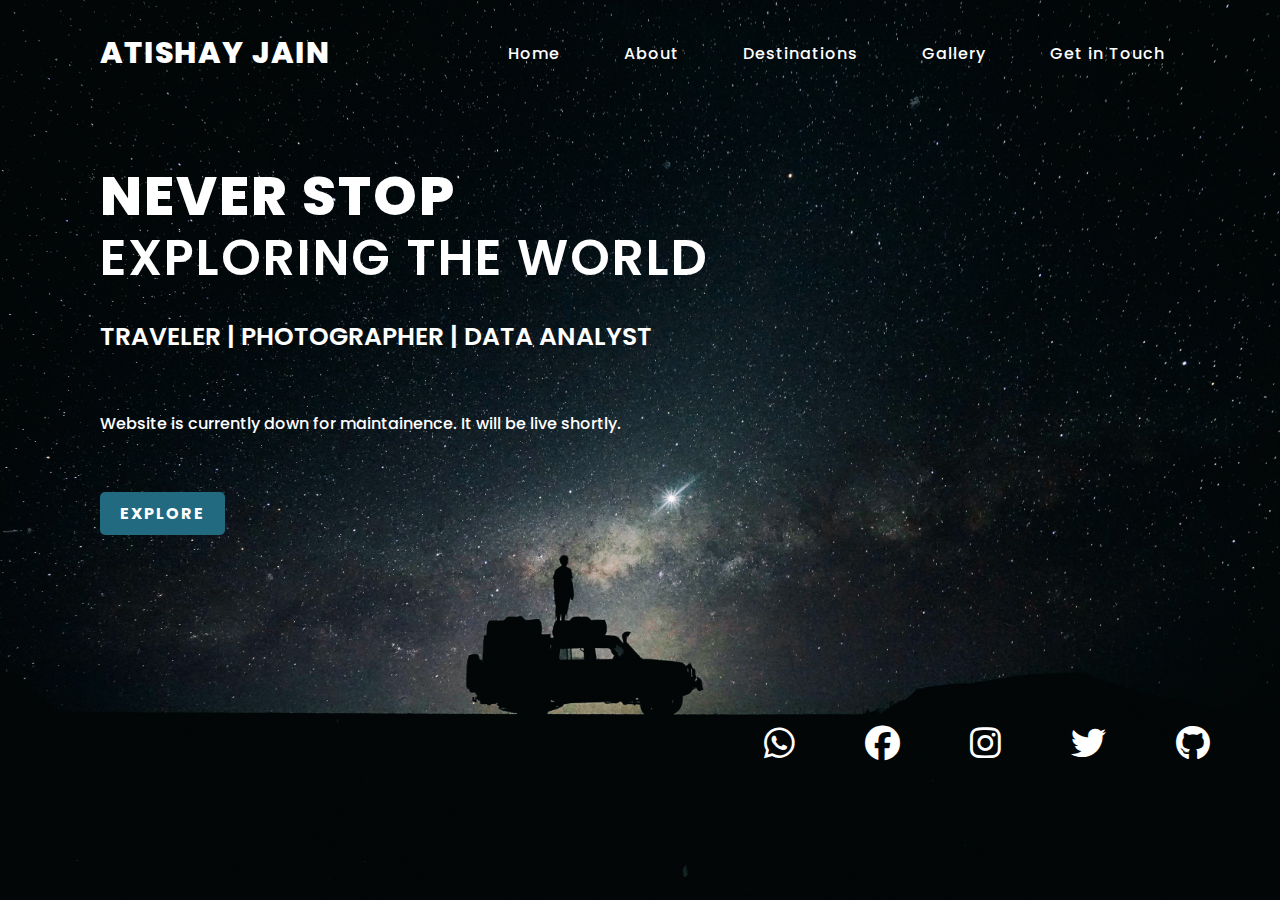
==== public/index.html @ cf004b98 "first commit" ====
<!DOCTYPE html>
<html lang="en" dir="ltr">
<head>
	<meta charset="UTF-8">
	<meta name="viewport" content="width=device-width, initial-scale=1.0">
	<title>Atishay Jain - Traveler &amp; Photographer</title>
	<link rel="icon" type="image/x-icon" href="./Images/Icons/favicon_io/favicon.ico">
	<link rel="stylesheet" href="https://cdnjs.cloudflare.com/ajax/libs/font-awesome/6.2.1/css/all.min.css">
	<link rel="stylesheet", type="text/css", href="CSS/styles.css">
</head>
<body>
	<section>
		<input type="checkbox" id="check"> 
		<header>
			<h2> <a href="#" class="logo">Atishay Jain</a></h2>
			<div class="navigation">
				<a href="#">Home</a>
				<a href="#">About</a>
				<a href="#">Destinations</a>
				<a href="#">Gallery</a>
				<a href="contact.html">Get in Touch</a>
			</div>
			<label for="check">
				<i class="fas fa-bars menu-btn"></i>
				<i class="fas fa-times close-btn"></i>
			</label>
		</header>
		<div class="content">
			<div class="info">
				<h2>Never Stop <br> <span>Exploring the World</span></h2>
			    <h3>Traveler | Photographer | Data Analyst</h3>
				<br>
				<p>Website is currently down for maintainence.  It will be live shortly. </p><br>
			    <a href="#" class="info-btn">Explore</a>
			</div>
		</div>
		<div class="media-icons">
			<a href="https://wa.me/+4917661664090"><i class="fa-brands fa-whatsapp"></i></a>
			<a href="https://www.facebook.com/profile.php?id=100006791504401"><i class="fa-brands fa-facebook"></i></a>
			<a href="https://www.instagram.com/i_m._.aj/"><i class="fa-brands fa-instagram"></i></a>
			<a href=""><i class="fa-brands fa-twitter"></i></a>
			<a href="#"><i class="fa-brands fa-github"></i></a>
			<a></a>
		</div>
	</section>
</body>
</html>
---- public/CSS/styles.css ----
@import url('https://fonts.googleapis.com/css2?family=Poppins:wght@200;300;400;500;600;700;800&display=swap');


*{
  margin: 0;
  padding: 0;
  outline: none;
  text-decoration: none;
  box-sizing: border-box;
  font-family: "Poppins", sans-serif;
}

section{
  position: relative;
  width: 100%;
  min-height: 100vh;
  display: flex;
  flex-direction: column;
  justify-content: flex-start;
  background: url(../Images/img/HomePage.jpg)no-repeat;
  background-size: cover;
  background-position: center;
}

header{
  position: relative;
  top: 0;
  width: 100%;
  padding: 30px 100px;
  display: flex;
  justify-content: space-between;
  align-items: center;
}

header .logo{
  position: relative;
  color: #fff;
  font-size: 30px;
  text-decoration: none;
  text-transform: uppercase;
  font-weight: 800;
  letter-spacing: 1px;
}

header .navigation a{
  color: #fff;
  text-decoration: none;
  font-weight: 500;
  letter-spacing: 1px;
  padding: 2px 15px;
  border-radius: 20px;
  transition: 0.3s;
  transition-property: background;
}

header .navigation a:not(:last-child){
  margin-right: 30px;
}

header .navigation a:hover{
  background: #fff;
  color: #000;
}

.content{
  max-width: 650px;
  margin: 60px 100px;
}

.content .info h2{
  color: #fff;
  font-size: 55px;
  text-transform: uppercase;
  font-weight: 800;
  letter-spacing: 2px;
  line-height: 60px;
  margin-bottom: 30px;
}

.content .info h3{
  color: #fff;
  font-size: 25px;
  text-transform: uppercase;
  font-weight: 600;
  margin-bottom: 30px;
}

.content .info h2 span{
  color: #fff;
  font-size: 50px;
  font-weight: 600;
}

.content .info p{
  font-size: 16px;
  font-weight: 500;
  margin-bottom: 40px;
  color: #fff;
}

.content .info-btn{
  color: #fff;
  background: #226A80;
  text-decoration: none;
  text-transform: uppercase;
  font-weight: 700;
  letter-spacing: 2px;
  padding: 10px 20px;
  border-radius: 5px;
  transition: 0.3s;
  transition-property: transform;
}

.content .info-btn:hover{
  background: #0C4F60;
}

.media-icons{
  display: flex;
  justify-content: center;
  align-items: center;
 margin-left: auto; 
 margin-top: auto;
 margin-bottom: auto;
}

.media-icons a{
  position: relative;
  color: #fff;
  font-size: 35px;
  transition: 0.3s;
  transition-property: transform;
}

.media-icons a:not(:last-child){
  margin-right: 70px;
}

.media-icons a:hover{
  transform: scale(1.5);
}

label{
  display: none;
  color: #fff;
}

#check{
  z-index: 3;
  display: none;
}

/* Responsive Styles */

@media (max-width: 1190px){
  header .navigation{
    display: none;
  }

  label{
    display: block;
    font-size: 25px;
    cursor: pointer;
    transition: 0.3s;
    transition-property: color;
  }

  label:hover{
    color: #fff;
  }

  label .close-btn{
    display: none;
  }

  #check:checked ~ header .navigation{
    z-index: 2;
    position: fixed;
    background: rgba(2, 28, 35, 0.9);
    top: 0;
    bottom: 0;
    left: 0;
    right: 0;
    display: flex;
    flex-direction: column;
    justify-content: center;
    align-items: center;
  }

  #check:checked ~ header .navigation a{
    font-weight: 700;
    margin-right: 0;
    margin-bottom: 50px;
    letter-spacing: 2px;
  }

  #check:checked ~ header label .menu-btn {
    display: none;
  }

  #check:checked ~ header label .close-btn {
    z-index: 2;
    display: block;
    position: fixed;
  }

  label .menu-btn{
    position: absolute;
  }

  header .logo{
    position: absolute;
    bottom : -6px;
    font-size: 25px;
  }

  .content .info h2{
    font-size: 45px;
    line-height: 50px;
  }

  .content .info h2 span{
    font-size: 40px;
    font-weight: 600;
  }

  .content .info h3{
    font-size: 18px;
  }

  .content .info p{
    font-size: 14px;
  }
}

@media (max-width: 700px){
  .content .info h2{
    font-size: 35px;
    line-height: 40px;
  }

  .content .info h2 span{
    font-size: 30px;
    font-weight: 600;
  }

  .content .info h3{
    font-size: 18px;
  }

  .content .info p{
    font-size: 14px;
  }
}

@media (max-width: 300px){
  .content .info h2{
    font-size: 30px;
    line-height: 30px;
  }

  .content .info h2 span{
    font-size: 25px;
    font-weight: 500;
  }

  .content .info h3{
    font-size: 15px;
  }

  .content .info p{
    font-size: 12px;
  }
}
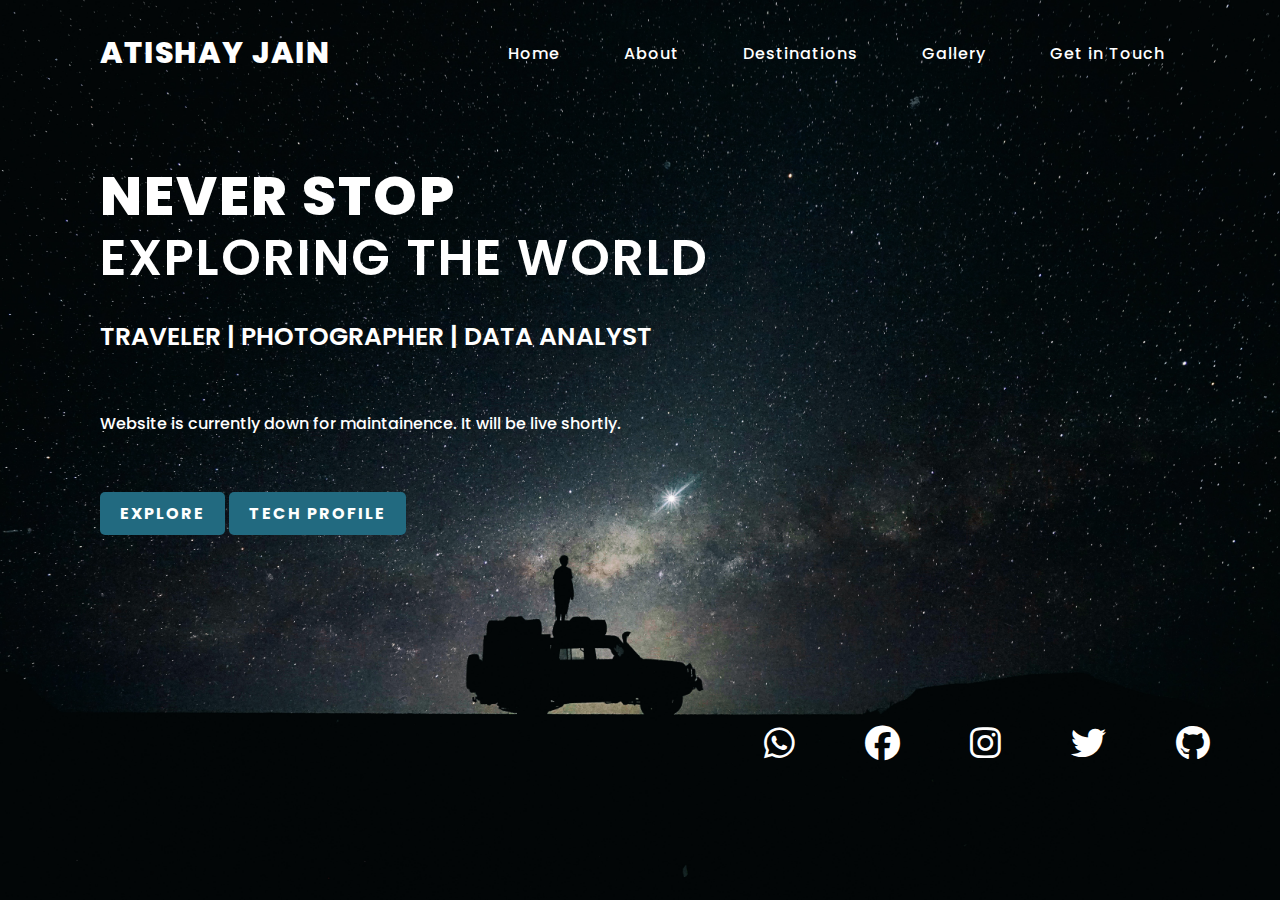
==== commit 83fb284c: "pushing changes" ====
--- a/public/index.html
+++ b/public/index.html
@@ -32,6 +32,7 @@
 				<br>
 				<p>Website is currently down for maintainence.  It will be live shortly. </p><br>
 			    <a href="#" class="info-btn">Explore</a>
+				<a href="techportfolio.html" class="info-btn">Tech Profile</a>
 			</div>
 		</div>
 		<div class="media-icons">
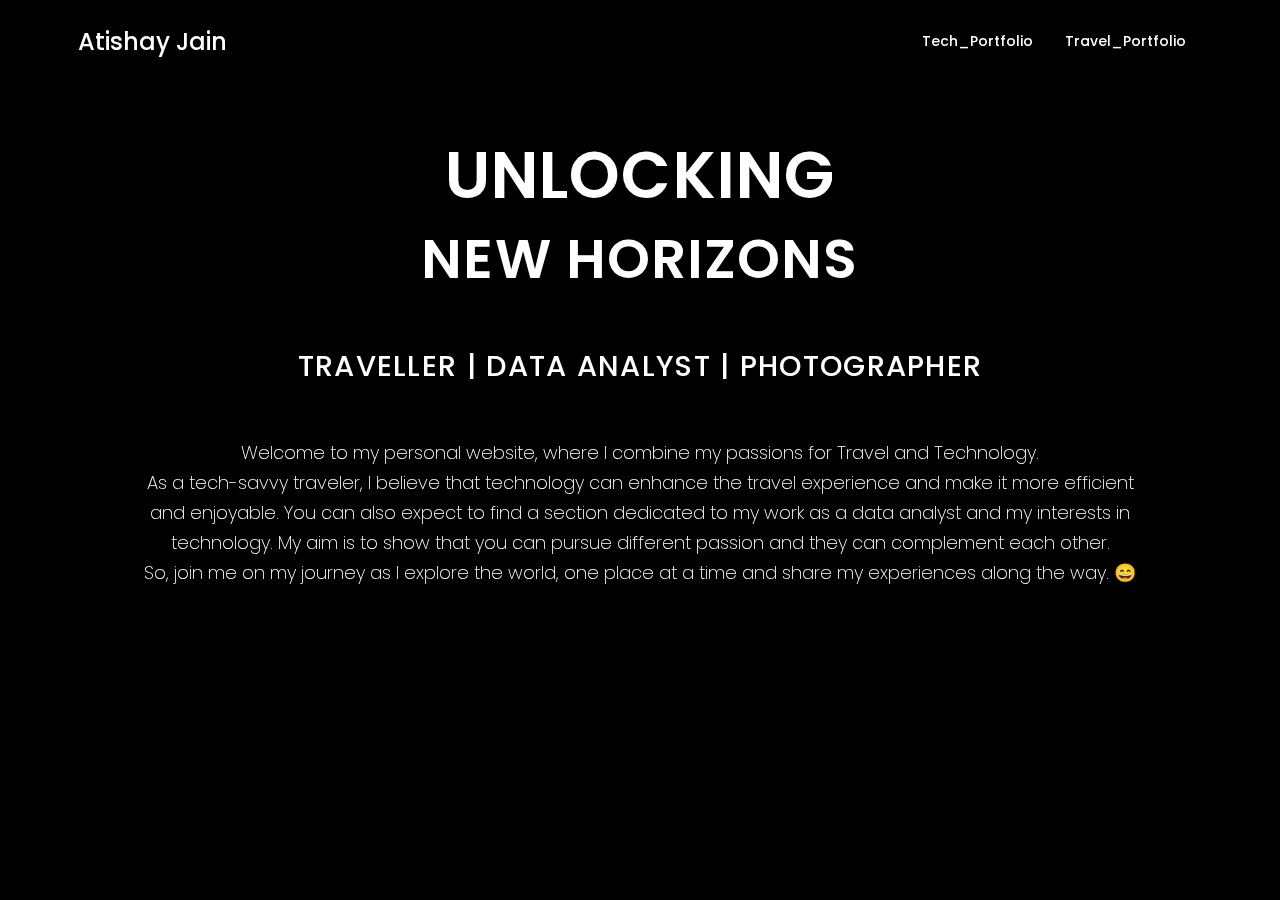
==== commit c8b67664: "pushing changes" ====
--- a/public/index.html
+++ b/public/index.html
@@ -1,48 +1,73 @@
 <!DOCTYPE html>
 <html lang="en" dir="ltr">
-<head>
-	<meta charset="UTF-8">
-	<meta name="viewport" content="width=device-width, initial-scale=1.0">
-	<title>Atishay Jain - Traveler &amp; Photographer</title>
-	<link rel="icon" type="image/x-icon" href="./Images/Icons/favicon_io/favicon.ico">
+  <head>
+    <meta charset="utf-8">
+    <title>Atishay Jain</title>
+    <meta name="viewport" content="width=device-width, initial-scale=1, minimum-scale=1, maximum-scale=1" />
+    <link rel="stylesheet" href="https://unicons.iconscout.com/release/v4.0.0/css/line.css">
+    <link rel="stylesheet", type="text/css", href="CSS/styles.css">
 	<link rel="stylesheet" href="https://cdnjs.cloudflare.com/ajax/libs/font-awesome/6.2.1/css/all.min.css">
-	<link rel="stylesheet", type="text/css", href="CSS/styles.css">
-</head>
-<body>
-	<section>
-		<input type="checkbox" id="check"> 
-		<header>
-			<h2> <a href="#" class="logo">Atishay Jain</a></h2>
-			<div class="navigation">
-				<a href="#">Home</a>
-				<a href="#">About</a>
-				<a href="#">Destinations</a>
-				<a href="#">Gallery</a>
-				<a href="contact.html">Get in Touch</a>
-			</div>
-			<label for="check">
-				<i class="fas fa-bars menu-btn"></i>
-				<i class="fas fa-times close-btn"></i>
-			</label>
-		</header>
-		<div class="content">
+    <script defer="true" src="./JS/main1.js"></script>
+  </head>
+
+  <body>
+    <header class="header" id="header">
+      <nav class="nav container">
+          <a href="./index.html" class="nav_logo">Atishay Jain</a>
+          <div class="nav_menu" id="nav-menu">
+              <ul class="nav_list grid">
+                  <li class="nav_item">
+                      <a href="#" class="nav_link">
+                          <i class="uil uil-robot nav_icon"></i>Tech_Portfolio
+                      </a>
+                  </li>
+                  <li class="nav_item">
+                      <a href="#" class="nav_link">
+                          <i class="uil uil-plane-departure nav_icon"></i>Travel_Portfolio
+                      </a>
+                  </li>
+              </ul>
+              <i class="uil uil-times nav_close" id="nav-close"></i>
+          </div>
+          <div class="nav_btns">
+              <!-- Theme Change Button --> 
+              <div class="nav_toggle" id="nav-toggle">
+                  <i class="uil uil-apps"></i>
+              </div>
+          </div>
+      </nav>
+  </header>
+    <div class="content">
 			<div class="info">
-				<h2>Never Stop <br> <span>Exploring the World</span></h2>
-			    <h3>Traveler | Photographer | Data Analyst</h3>
+				<h2>Unlocking<br> <span>New Horizons</span></h2>
+			    <h3>Traveller | Data Analyst | Photographer</h3>
 				<br>
-				<p>Website is currently down for maintainence.  It will be live shortly. </p><br>
-			    <a href="#" class="info-btn">Explore</a>
-				<a href="techportfolio.html" class="info-btn">Tech Profile</a>
+				<p>Welcome to my personal website, where I combine my passions for Travel and Technology. <br>As a tech-savvy traveler, I believe that technology can enhance the travel experience and make it more efficient and enjoyable.
+          You can also expect to find a section dedicated to my work as a data analyst and my interests in technology. My aim is to show that you can pursue different passion and they can complement each other.
+          <br>So, join me on my journey as I explore the world, one place at a time and share my experiences along the way. 😄</p><br>
+          <br>
+          <div class="media-icons">
+            <a href="https://wa.me/+4917661664090"><i class="uil uil-whatsapp"></i></a>
+            <a href="https://www.facebook.com/profile.php?id=100006791504401"><i class="uil uil-facebook-f"></i></a>
+            <a href="https://www.instagram.com/i_m._.aj/"><i class="uil uil-instagram"></i></a>
+            <a href=""><i class="uil uil-twitter-alt"></i></a>
+          </div>
 			</div>
 		</div>
-		<div class="media-icons">
-			<a href="https://wa.me/+4917661664090"><i class="fa-brands fa-whatsapp"></i></a>
-			<a href="https://www.facebook.com/profile.php?id=100006791504401"><i class="fa-brands fa-facebook"></i></a>
-			<a href="https://www.instagram.com/i_m._.aj/"><i class="fa-brands fa-instagram"></i></a>
-			<a href=""><i class="fa-brands fa-twitter"></i></a>
-			<a href="#"><i class="fa-brands fa-github"></i></a>
-			<a></a>
-		</div>
-	</section>
-</body>
-</html>+    <ul class="slideshow">
+      <li>
+        <span class="img-bg-slide">Image 01</span>
+      </li>
+      <li>
+        <span class="img-bg-slide">Image 02</span>
+      </li>
+      <li>
+        <span class="img-bg-slide">Image 03</span>
+      </li>
+      <li>
+        <span class="img-bg-slide">Image 04</span>
+      </li>
+    </ul>
+  </body>
+</html>
+      --- a/public/CSS/styles.css
+++ b/public/CSS/styles.css
@@ -1,80 +1,269 @@
-@import url('https://fonts.googleapis.com/css2?family=Poppins:wght@200;300;400;500;600;700;800&display=swap');
-
-
-*{
+/*==================== GOOGLE FONTS ====================*/
+@import url("https://fonts.googleapis.com/css2?family=Poppins:wght@400;500;600&display=swap");
+
+/*==================== VARIABLES CSS ====================*/
+:root {
+    --header-height: 3rem;
+
+    /*========== Colors ==========*/
+    /* Change favorite color */
+    --hue-color: 250; /*Purple 250 - Green 142 - Blue 230 - Pink 340*/
+
+    /* HSL color mode */
+    --first-color: hsl(var(--hue-color), 69%, 61%);
+    --first-color-second: hsl(var(--hue-color), 69%, 61%);
+    --first-color-alt: hsl(var(--hue-color), 57%, 53%);
+    --first-color-lighter: hsl(var(--hue-color), 92%, 85%);
+    --title-color: hsl(var(--hue-color), 8%, 15%);
+    --text-color: hsl(var(--hue-color), 8%, 45%);
+    --text-color-light: hsl(var(--hue-color), 8%, 65%);
+    --input-color: hsl(var(--hue-color), 70%, 96%);
+    --body-color: hsl(var(--hue-color), 60%, 99%);
+    --container-color: #fff;
+    --scroll-bar-color: hsl(var(--hue-color), 12%, 90%);
+    --scroll-thumb-color: hsl(var(--hue-color), 12%, 80%);
+
+    /*========== Font and typography ==========*/
+    --body-font: 'Poppins', sans-serif;
+
+    /* .5rem = 8px, 1rem = 16px, 1.5rem = 24px ... */
+    --big-font-size: 2rem;
+    --h1-font-size: 1.5rem;
+    --h2-font-size: 1.25rem;
+    --h3-font-size: 1.125rem;
+    --normal-font-size: .938rem;
+    --small-font-size: .813rem;
+    --smaller-font-size: .75rem;
+
+    /*========== Font weight ==========*/
+    --font-medium: 500;
+    --font-semi-bold: 600;
+
+    /*========== Margenes Bottom ==========*/
+    /* .25rem = 4px, .5rem = 8px, .75rem = 12px ... */
+    --mb-0-25: .25rem;
+    --mb-0-5: .5rem;
+    --mb-0-75: .75rem;
+    --mb-1: 1rem;
+    --mb-1-5: 1.5rem;
+    --mb-2: 2rem;
+    --mb-2-5: 2.5rem;
+    --mb-3: 3rem;
+
+    /*========== z index ==========*/
+    --z-tooltip: 10;
+    --z-fixed: 100;
+    --z-modal: 1000;
+}
+
+/* Font size for large devices */
+@media screen and (min-width: 968px) {
+    :root {
+        --big-font-size: 3rem;
+        --h1-font-size: 2.25rem;
+        --h2-font-size: 1.5rem;
+        --h3-font-size: 1.25rem;
+        --normal-font-size: 1rem;
+        --small-font-size: .875rem;
+        --smaller-font-size: .813rem;
+    }
+}
+
+/*========== Variables Dark theme ==========*/
+body.dark-theme{
+    --first-color-second: hsl(var(--hue-color), 30%, 8%);
+    --title-color: hsl(var(--hue-color), 8%, 95%);
+    --text-color: hsl(var(--hue-color), 8%, 75%);
+    --input-color: hsl(var(--hue-color), 29%, 16%);
+    --body-color: hsl(var(--hue-color), 28%, 12%);
+    --container-color: hsl(var(--hue-color), 29%, 16%);
+    --scroll-bar-color: hsl(var(--hue-color), 12%, 48%);
+    --scroll-thumb-color: hsl(var(--hue-color), 12%, 36%);
+}
+
+/*========== Button Dark/Light ==========*/
+.nav_btns{
+    display: flex;
+    align-items: center;
+}
+
+.change-theme{
+    font-size: 1.25rem;
+    color: var(--title-color);
+    margin-right: var(--mb-1);
+    cursor: pointer;
+}
+
+.change-theme:hover{
+    color: var(--first-color);
+}
+
+.swiper {
+    min-height: 17rem !important;
+}
+
+/*==================== BASE ====================*/
+* {
+  box-sizing: border-box;
+  padding: 0;
   margin: 0;
-  padding: 0;
-  outline: none;
+}
+
+html {
+  scroll-behavior: smooth;
+}
+
+body {
+  margin: 0 0 var(--header-height) 0;
+  font-family: var(--body-font);
+  font-size: var(--normal-font-size);
+  background-color: black;
+  color: var(--text-color);
+}
+
+h1, h2, h3, h4 {
+  color: var(--title-color);
+  font-weight: var(--font-semi-bold);
+}
+
+ul {
+  list-style: none;
+}
+
+a {
   text-decoration: none;
-  box-sizing: border-box;
-  font-family: "Poppins", sans-serif;
-}
-
-section{
-  position: relative;
-  width: 100%;
-  min-height: 100vh;
-  display: flex;
-  flex-direction: column;
-  justify-content: flex-start;
-  background: url(../Images/img/HomePage.jpg)no-repeat;
-  background-size: cover;
-  background-position: center;
-}
-
-header{
-  position: relative;
-  top: 0;
-  width: 100%;
-  padding: 30px 100px;
+}
+
+img {
+  max-width: 100%;
+  height: auto;
+}
+ /* ============NAV============== */
+ .nav{
+  /* max-width: 1024px; */
+  height: var(--header-height);
   display: flex;
   justify-content: space-between;
   align-items: center;
 }
 
-header .logo{
+.nav_logo, 
+.nav_toggle{
+  color: white;
+  font-weight: var(--font-medium);
+  padding: 10px 30px 0px 30px;
+}
+
+.nav_logo:hover{
+  color: var(--first-color);
+}
+
+.nav_toggle{
+  font-size: 1.1rem;
+  cursor: pointer;
+}
+
+.nav_toggle:hover{
+  color: var(--first-color);
+}
+
+@media  screen and (max-width: 767px){
+  .nav_menu{
+      position: fixed;
+      bottom: -100%;
+      left: 0;
+      width: 100%;
+      padding: 2rem 1.5rem 4rem;
+      box-shadow: 0 -1px 4px rgba(0, 0, 0, .15);
+      border-radius: 1.5rem 1.5rem 0 0;
+      transition: .3s;
+      background-color: var(--body-color);
+  }
+}
+
+.nav_list{
+  display: grid;
+  grid-template-columns: repeat(2, 1fr);
+  gap: 2rem;
+}
+
+.nav_link{
+  display: flex;
+  flex-direction: column;
+  align-items: center;
+  font-size: var(--small-font-size);
+  color:var(--title-color);
+  font-weight: var(--font-medium);
+}
+
+.nav_link:hover{
+  color: var(--first-color);
+}
+
+.nav_icon{
+  font-size: 1.3rem;
+}
+
+.nav_close{
+  position: absolute;
+  right: 1.3rem;
+  bottom: .5rem;
+  font-size: 1.5rem;
+  cursor: pointer;
+  color: var(--first-color);
+}
+
+.nav_close:hover{
+  color: var(--first-color-alt);
+}
+
+
+/* show menu */
+.show-menu{
+  bottom: 0;
+}
+
+/* Active link */
+.active-link{
+  color: var(--first-color);
+}
+
+/* Change background header */
+.scroll-header{
+  box-shadow: 0 -1px 4px rgba(0, 0, 0, .15);
+}
+/* ============================= */
+
+.header {
+  width: 100%;
   position: relative;
-  color: #fff;
-  font-size: 30px;
-  text-decoration: none;
-  text-transform: uppercase;
-  font-weight: 800;
-  letter-spacing: 1px;
-}
-
-header .navigation a{
-  color: #fff;
-  text-decoration: none;
-  font-weight: 500;
-  letter-spacing: 1px;
-  padding: 2px 15px;
-  border-radius: 20px;
-  transition: 0.3s;
-  transition-property: background;
-}
-
-header .navigation a:not(:last-child){
-  margin-right: 30px;
-}
-
-header .navigation a:hover{
-  background: #fff;
-  color: #000;
-}
+  bottom: 0;
+  left: 0;
+  z-index: 100;
+  opacity: 1;
+}
+
 
 .content{
-  max-width: 650px;
-  margin: 60px 100px;
+  /* max-width: 650px; */
+  margin: auto;
+  opacity: 1;
+  z-index: 100;
+  position: relative;
+  text-align: center;
+  display: grid;
+  width: 80%;
+  padding: 4rem 1rem 0 1rem;
 }
 
 .content .info h2{
   color: #fff;
-  font-size: 55px;
+  font-size: 60px;
   text-transform: uppercase;
   font-weight: 800;
   letter-spacing: 2px;
   line-height: 60px;
-  margin-bottom: 30px;
+  margin-bottom: 50px;
 }
 
 .content .info h3{
@@ -83,192 +272,382 @@
   text-transform: uppercase;
   font-weight: 600;
   margin-bottom: 30px;
+  letter-spacing: 1.3px;
+  /* text-align: center; */
 }
 
 .content .info h2 span{
   color: #fff;
-  font-size: 50px;
+  font-size: 55px;
   font-weight: 600;
 }
 
 .content .info p{
   font-size: 16px;
   font-weight: 500;
-  margin-bottom: 40px;
+  margin: auto;
   color: #fff;
-}
-
-.content .info-btn{
-  color: #fff;
-  background: #226A80;
-  text-decoration: none;
-  text-transform: uppercase;
-  font-weight: 700;
-  letter-spacing: 2px;
-  padding: 10px 20px;
-  border-radius: 5px;
-  transition: 0.3s;
-  transition-property: transform;
-}
-
-.content .info-btn:hover{
-  background: #0C4F60;
-}
+  text-align: center;
+  line-height: 30px;
+}
+
+ul li::marker{
+  display: none;
+}
+/* BG SLIDESHOW CSS */
+.slideshow,
+.slideshow::after {
+  position: fixed;
+  width: 100%;
+  height: 100%;
+  top: 0px;
+  left: 0px;
+  z-index: 0px;
+}
+/* .slideshow::after {
+  /* content: ''; */
+  /* background: linear-gradient(-70deg, rgba(0,0,0,0), rgba(0,0,0,1)); 
+} */
+.img-bg-slide {
+  width: 100%;
+  height: 100%;
+  position: fixed;
+  top: 0px;
+  left: 0px;
+  color: transparent; /* hides span's text */
+  background-size: cover; /* covers whole viewport */
+  background-position: 100% 100%;
+  background-repeat: none;
+  opacity: 0;
+  z-index: 0;
+  animation: backgroundSlideshow 60s linear infinite 0s;
+}
+.slideshow li:nth-child(1) .img-bg-slide {
+   background-image: url('../Images/img/landing_pg/1.jpg');
+}
+.slideshow li:nth-child(2) .img-bg-slide { 
+    background-image: url('../Images/img/landing_pg/5.jpg');
+    animation-delay: 15s; 
+}
+.slideshow li:nth-child(3) .img-bg-slide { 
+    background-image: url('../Images/img/landing_pg/3.jpg');
+    animation-delay: 30s; 
+}
+.slideshow li:nth-child(4) .img-bg-slide { 
+    background-image: url('../Images/img/landing_pg/4.jpg');
+    animation-delay: 45s; 
+}
+@keyframes backgroundSlideshow {
+  0% { opacity: 0;}
+  12.5% { opacity: 1;}
+  25% { opacity: 1;}
+  37.5% { opacity: 0;}
+  100% { opacity: 0;} 
+}
+/* End of BG SLIDESHOW */
 
 .media-icons{
-  display: flex;
-  justify-content: center;
-  align-items: center;
- margin-left: auto; 
- margin-top: auto;
- margin-bottom: auto;
+ position: relative;
+ padding: 30px;
+ text-align: center;
 }
 
 .media-icons a{
   position: relative;
   color: #fff;
-  font-size: 35px;
-  transition: 0.3s;
+  font-size: 40px;
+  transition: 0.2s;
   transition-property: transform;
 }
 
 .media-icons a:not(:last-child){
-  margin-right: 70px;
+  margin-right: 30px;
 }
 
 .media-icons a:hover{
-  transform: scale(1.5);
-}
-
-label{
-  display: none;
-  color: #fff;
-}
-
-#check{
-  z-index: 3;
-  display: none;
-}
-
-/* Responsive Styles */
-
-@media (max-width: 1190px){
-  header .navigation{
-    display: none;
-  }
-
-  label{
-    display: block;
+  transform: scale(1.3);
+}
+
+/*==================== MEDIA QUERIES ====================*/
+/* For small devices */
+@media screen and (max-width: 412px){
+
+  .nav_menu{
+      padding: 2rem .25rem 4rem;
+  }
+
+  .nav_list{
+      column-gap: 0;
+  }
+  
+  .content .info h2{
+    font-size: 30px;
+    text-transform: uppercase;
+    font-weight: 600;
+    letter-spacing: 1.1px;
+    line-height: 40px;
+  }
+
+  .content .info h2 span{
     font-size: 25px;
-    cursor: pointer;
-    transition: 0.3s;
-    transition-property: color;
-  }
-
-  label:hover{
-    color: #fff;
-  }
-
-  label .close-btn{
-    display: none;
-  }
-
-  #check:checked ~ header .navigation{
-    z-index: 2;
-    position: fixed;
-    background: rgba(2, 28, 35, 0.9);
-    top: 0;
+    font-weight: 600;
+  }
+  
+  .content .info h3{
+    font-size: 15px;
+    text-transform: uppercase;
+    font-weight: 600;
+    line-height: 30px;
+  }
+ 
+  
+  .content .info p{
+    font-size: 12px;
+    font-weight: 250;
+  }
+
+  .media-icons{
     bottom: 0;
-    left: 0;
-    right: 0;
-    display: flex;
-    flex-direction: column;
+    align-items: center;
     justify-content: center;
+    padding: 20px;
+   }
+   
+   .media-icons a{
+     font-size: 20px;
+   }
+   
+   .media-icons a:not(:last-child){
+     margin-right: 15px;
+   }
+}
+
+@media screen and (min-width: 412px){
+
+  .content .info h2{
+    font-size: 40px;
+    text-transform: uppercase;
+    font-weight: 600;
+    letter-spacing: 1.1px;
+    line-height: 40px;
+  }
+
+  .content .info h2 span{
+    font-size: 32px;
+    font-weight: 600;
+  }
+  
+  .content .info h3{
+    font-size: 22px;
+    text-transform: uppercase;
+    font-weight: 500;
+    line-height: 34px;
+  }
+ 
+  
+  .content .info p{
+    font-size: 15px;
+    font-weight: 250;
+  }
+
+  .media-icons{
+    bottom: 0;
     align-items: center;
-  }
-
-  #check:checked ~ header .navigation a{
-    font-weight: 700;
-    margin-right: 0;
-    margin-bottom: 50px;
-    letter-spacing: 2px;
-  }
-
-  #check:checked ~ header label .menu-btn {
-    display: none;
-  }
-
-  #check:checked ~ header label .close-btn {
-    z-index: 2;
-    display: block;
-    position: fixed;
-  }
-
-  label .menu-btn{
-    position: absolute;
-  }
-
-  header .logo{
-    position: absolute;
-    bottom : -6px;
-    font-size: 25px;
-  }
+    justify-content: center;
+    padding: 20px;
+   }
+   
+   .media-icons a{
+     font-size: 22px;
+   }
+   
+   .media-icons a:not(:last-child){
+     margin-right: 18px;
+   }
+}
+
+@media screen and (min-width: 620px){
 
   .content .info h2{
     font-size: 45px;
-    line-height: 50px;
+    text-transform: uppercase;
+    font-weight: 600;
+    letter-spacing: 1.1px;
+    line-height: 45px;
   }
 
   .content .info h2 span{
-    font-size: 40px;
-    font-weight: 600;
-  }
-
+    font-size: 35px;
+    font-weight: 600;
+  }
+  
   .content .info h3{
+    font-size: 22px;
+    text-transform: uppercase;
+    font-weight: 500;
+    line-height: 34px;
+  }
+ 
+  
+  .content .info p{
+    font-size: 15px;
+    font-weight: 250;
+  }
+
+  .media-icons{
+    bottom: 0;
+    align-items: center;
+    justify-content: center;
+    padding: 20px;
+   }
+   
+   .media-icons a{
+     font-size: 26px;
+   }
+   
+   .media-icons a:not(:last-child){
+     margin-right: 18px;
+   }
+}
+
+@media screen and (min-width: 768px){
+
+  body{
+      margin: 0;
+  }
+
+  .header{
+      top: 0;
+      bottom: initial;
+  }
+
+  .header{
+      padding: 0 1rem;
+  }
+
+  .nav{
+      height: calc(var(--header-height) + 1.5rem);
+      column-gap: 1rem;
+  }
+  .nav_logo,
+  .nav_menu{
+      font-size: var(--h3-font-size);
+      
+  }
+  .nav_icon,
+  .nav_close,
+  .nav_toggle{
+      display: none;
+  }
+
+  .nav_list{
+      display: flex;
+      column-gap: 2rem;
+  }
+
+  .nav_menu{
+      margin-left: auto;
+      padding: 10px 30px 0px 30px;
+  }
+
+  .nav_link{
+    color: white;
+  }
+
+  .content .info h2{
+    font-size: 55px;
+    text-transform: uppercase;
+    font-weight: 600;
+    letter-spacing: 1.1px;
+    line-height: 80px;
+  }
+
+  .content .info h2 span{
+    font-size: 50px;
+    font-weight: 600;
+  }
+  
+  .content .info h3{
+    font-size: 25px;
+    text-transform: uppercase;
+    font-weight: 500;
+    line-height: 34px;
+  }
+ 
+  
+  .content .info p{
+    font-size: 16px;
+    font-weight: 250;
+  }
+
+  .media-icons{
+    bottom: 0;
+    align-items: center;
+    justify-content: center;
+    padding: 20px;
+   }
+   
+   .media-icons a{
+     font-size: 30px;
+   }
+   
+   .media-icons a:not(:last-child){
+     margin-right: 18px;
+   }
+}
+/* For large devices */
+@media screen and (min-width: 1100px){
+  .nav_logo,
+  .nav_menu{
+      font-size: var(--h2-font-size);
+      
+  }
+  .nav_link{
+    color: white;
+  }
+
+  .header{
+      padding: 0 3rem;
+  }
+
+  .content .info h2{
+    font-size: 65px;
+    text-transform: uppercase;
+    font-weight: 600;
+    letter-spacing: 1.1px;
+    line-height: 80px;
+  }
+
+  .content .info h2 span{
+    font-size: 55px;
+    font-weight: 600;
+  }
+  
+  .content .info h3{
+    font-size: 29px;
+    text-transform: uppercase;
+    font-weight: 500;
+    line-height: 34px;
+  }
+ 
+  
+  .content .info p{
     font-size: 18px;
-  }
-
-  .content .info p{
-    font-size: 14px;
-  }
-}
-
-@media (max-width: 700px){
-  .content .info h2{
-    font-size: 35px;
-    line-height: 40px;
-  }
-
-  .content .info h2 span{
-    font-size: 30px;
-    font-weight: 600;
-  }
-
-  .content .info h3{
-    font-size: 18px;
-  }
-
-  .content .info p{
-    font-size: 14px;
-  }
-}
-
-@media (max-width: 300px){
-  .content .info h2{
-    font-size: 30px;
-    line-height: 30px;
-  }
-
-  .content .info h2 span{
-    font-size: 25px;
-    font-weight: 500;
-  }
-
-  .content .info h3{
-    font-size: 15px;
-  }
-
-  .content .info p{
-    font-size: 12px;
-  }
-}
+    font-weight: 250;
+  }
+
+  .media-icons{
+    bottom: 0;
+    align-items: center;
+    justify-content: center;
+    padding: 20px;
+   }
+   
+   .media-icons a{
+     font-size: 32px;
+   }
+   
+   .media-icons a:not(:last-child){
+     margin-right: 18px;
+   }
+}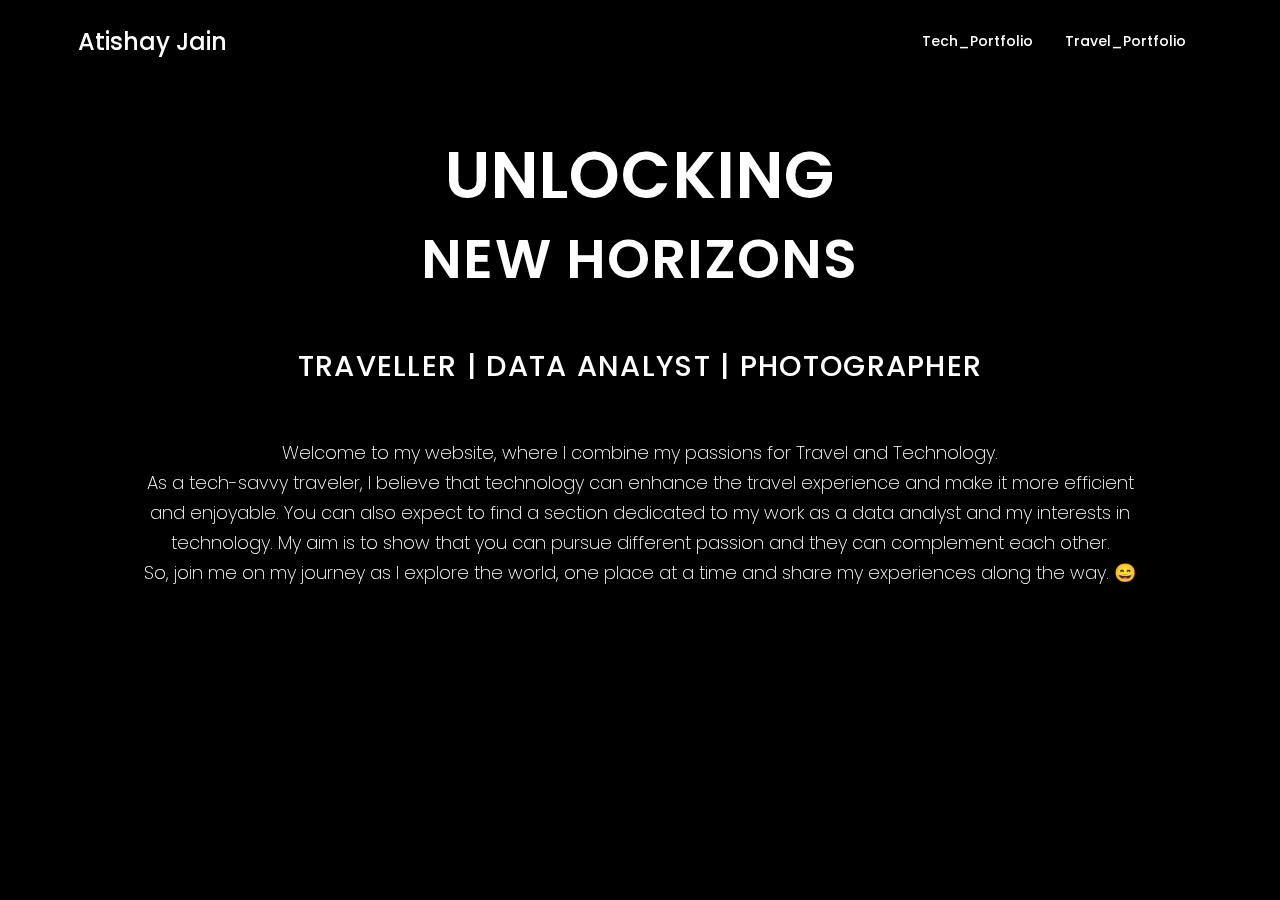
==== commit 83823b68: "pushing changes" ====
--- a/public/index.html
+++ b/public/index.html
@@ -17,12 +17,12 @@
           <div class="nav_menu" id="nav-menu">
               <ul class="nav_list grid">
                   <li class="nav_item">
-                      <a href="#" class="nav_link">
+                      <a href="./techportfolio.html" class="nav_link">
                           <i class="uil uil-robot nav_icon"></i>Tech_Portfolio
                       </a>
                   </li>
                   <li class="nav_item">
-                      <a href="#" class="nav_link">
+                      <a href="./coming_soon.html" class="nav_link">
                           <i class="uil uil-plane-departure nav_icon"></i>Travel_Portfolio
                       </a>
                   </li>
@@ -42,7 +42,7 @@
 				<h2>Unlocking<br> <span>New Horizons</span></h2>
 			    <h3>Traveller | Data Analyst | Photographer</h3>
 				<br>
-				<p>Welcome to my personal website, where I combine my passions for Travel and Technology. <br>As a tech-savvy traveler, I believe that technology can enhance the travel experience and make it more efficient and enjoyable.
+				<p>Welcome to my website, where I combine my passions for Travel and Technology. <br>As a tech-savvy traveler, I believe that technology can enhance the travel experience and make it more efficient and enjoyable.
           You can also expect to find a section dedicated to my work as a data analyst and my interests in technology. My aim is to show that you can pursue different passion and they can complement each other.
           <br>So, join me on my journey as I explore the world, one place at a time and share my experiences along the way. 😄</p><br>
           <br>
--- a/public/CSS/styles.css
+++ b/public/CSS/styles.css
@@ -438,7 +438,7 @@
   }
   
   .content .info h3{
-    font-size: 22px;
+    font-size: 23px;
     text-transform: uppercase;
     font-weight: 500;
     line-height: 34px;
@@ -446,7 +446,7 @@
  
   
   .content .info p{
-    font-size: 15px;
+    font-size: 14px;
     font-weight: 250;
   }
 
@@ -482,7 +482,7 @@
   }
   
   .content .info h3{
-    font-size: 22px;
+    font-size: 23px;
     text-transform: uppercase;
     font-weight: 500;
     line-height: 34px;
